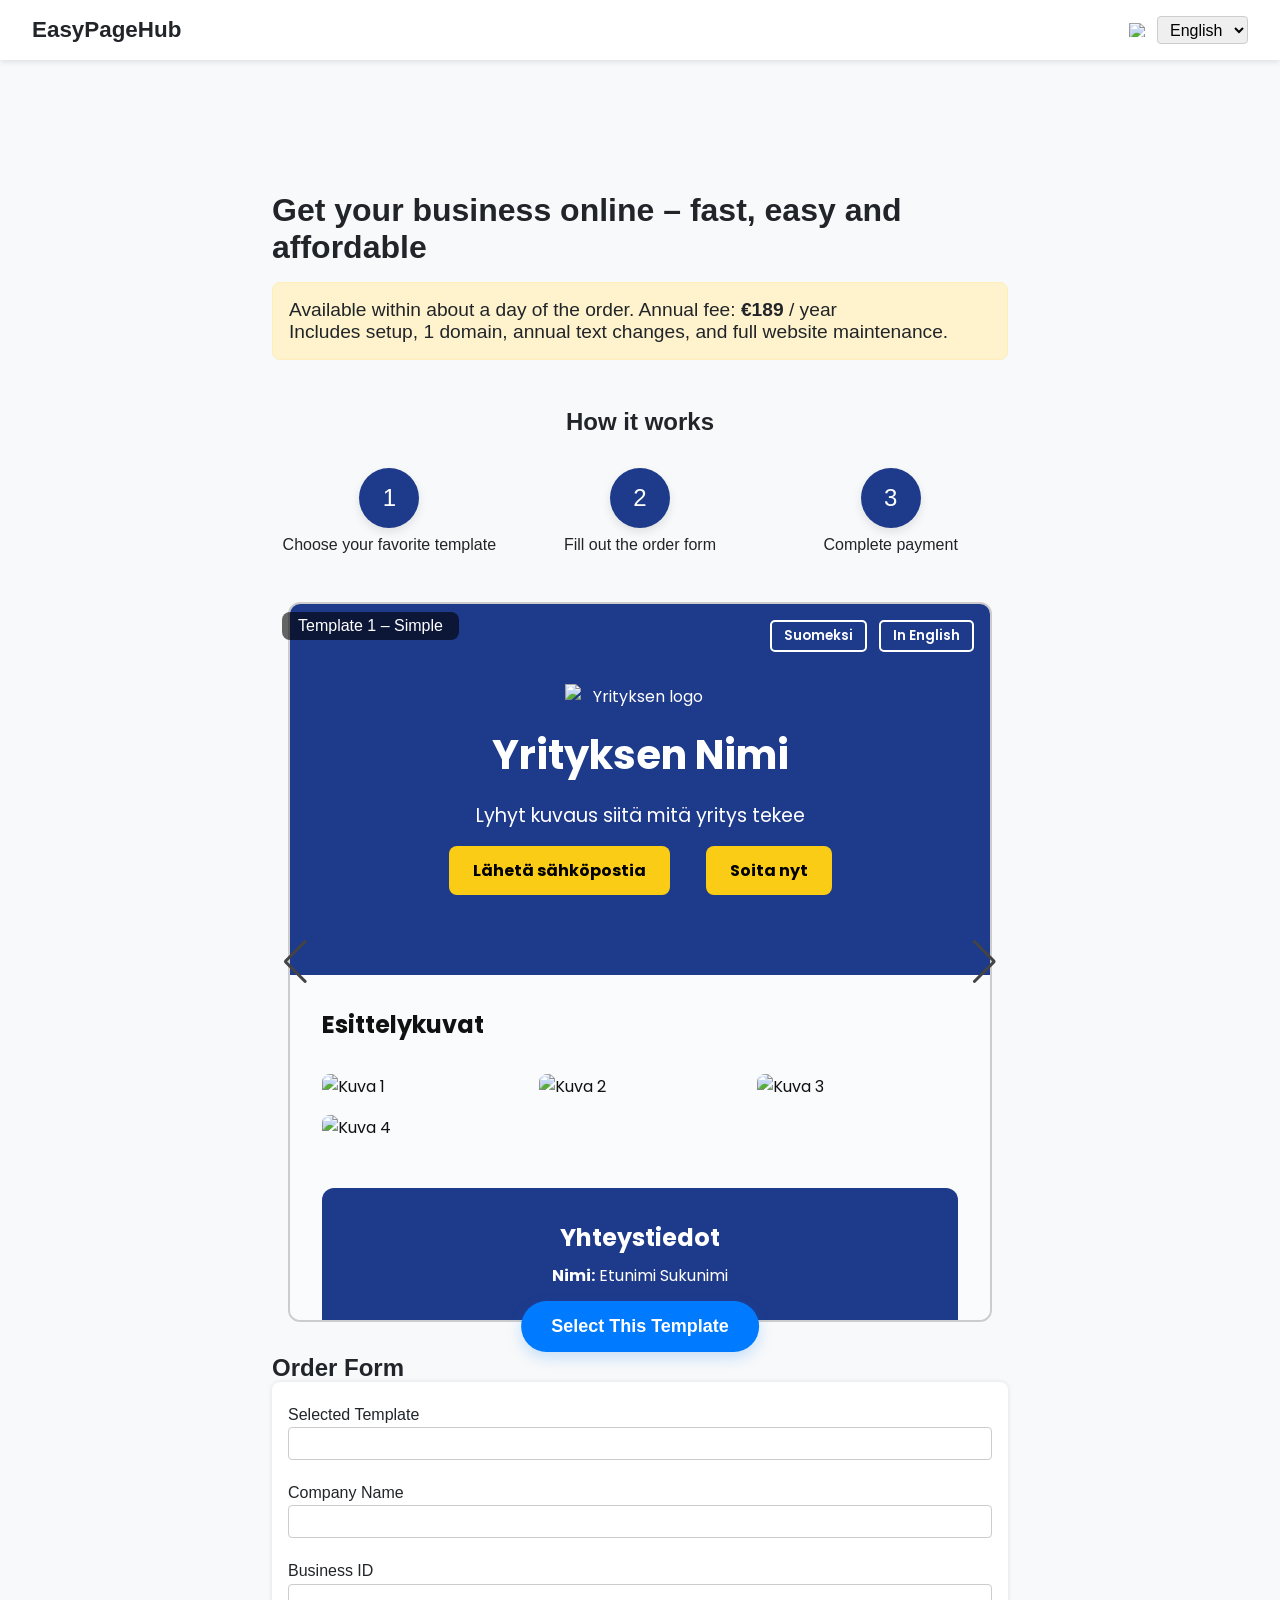
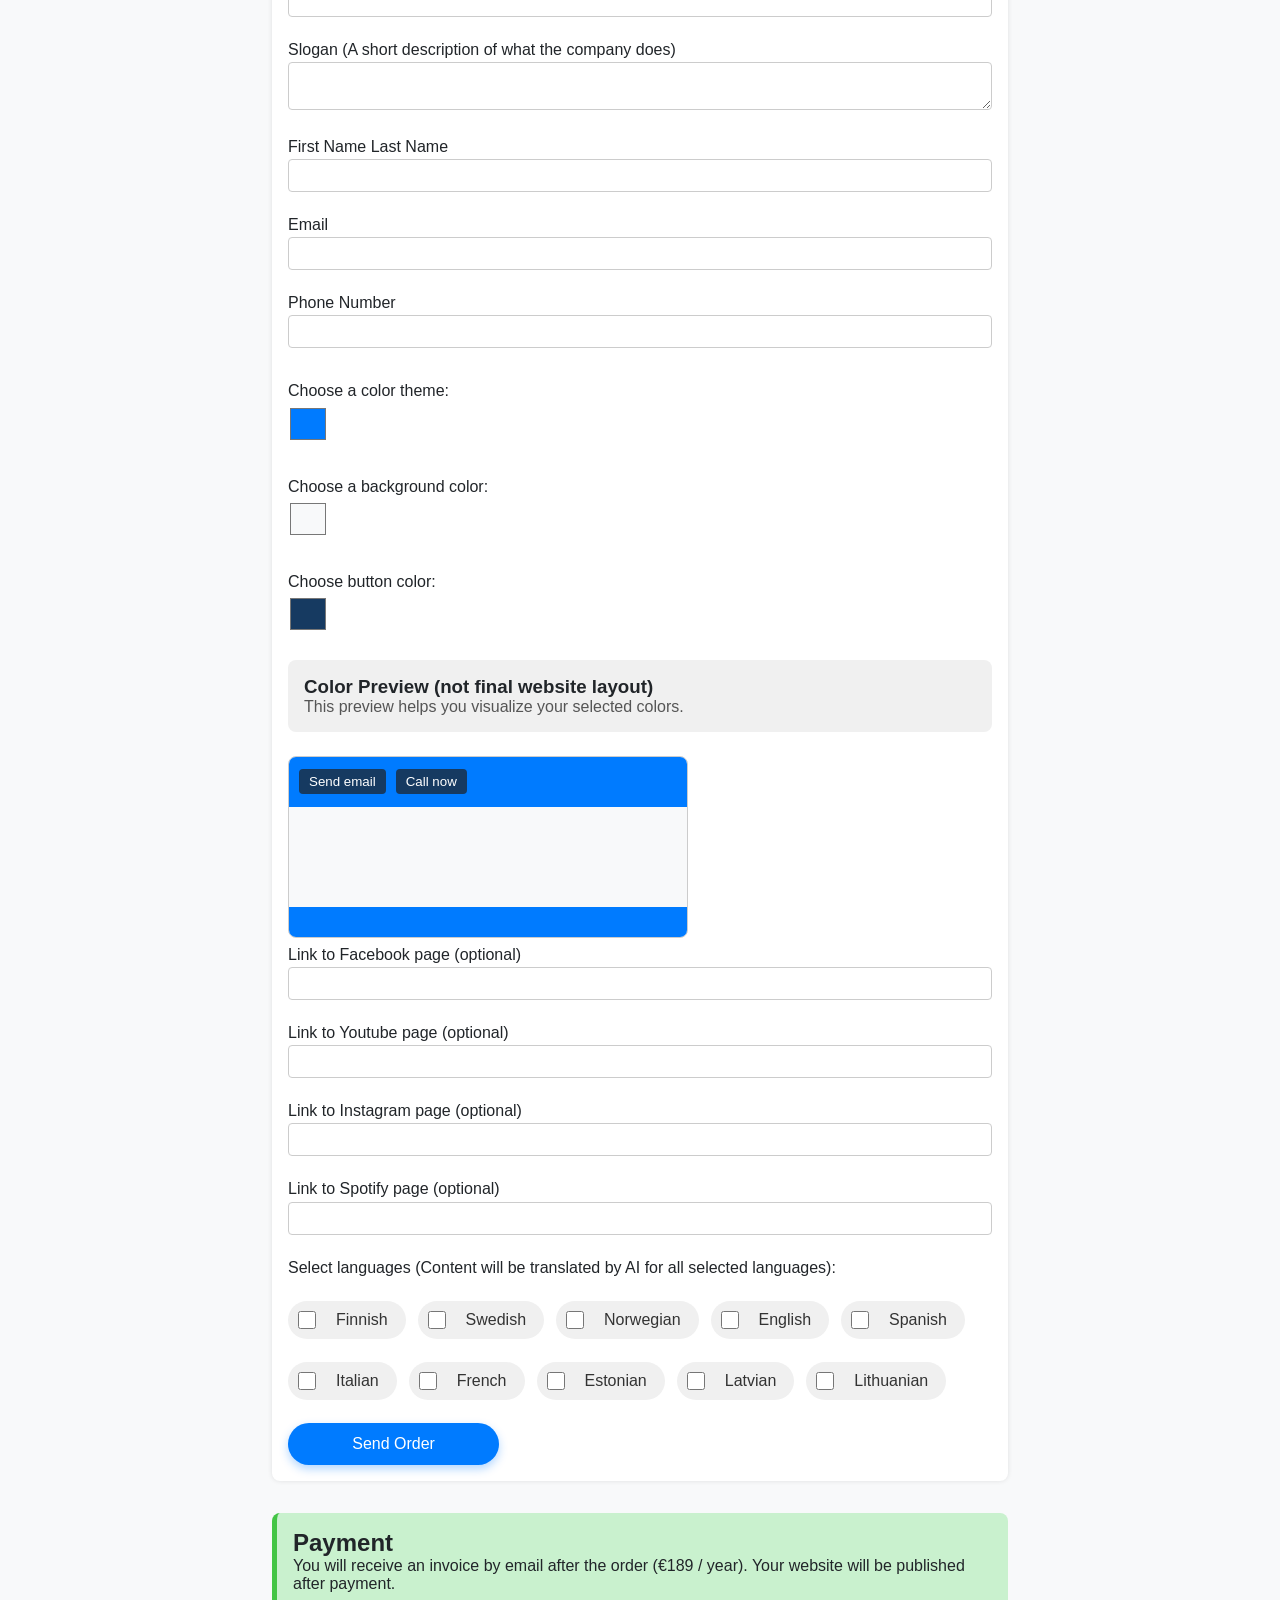
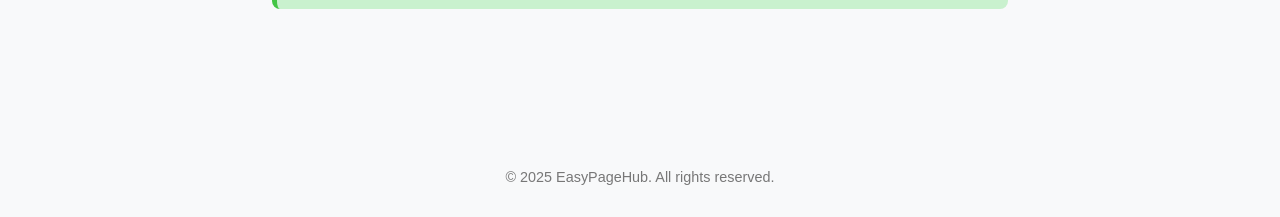
==== easypagehub5.html @ 7043a8d0 "Add files via upload" ====
<!DOCTYPE html>
<html lang="en">
<head>
  <meta charset="UTF-8" />
  <meta name="viewport" content="width=device-width, initial-scale=1.0"/>
  <title id="titleLabel">EasyPageHub</title>
  <link rel="stylesheet" href="https://unpkg.com/swiper/swiper-bundle.min.css"/>
  <!-- Oma tyylitiedosto -->
  <link rel="stylesheet" href="styles.css" />
</head>
<body>
  <header>
    <div class="logo">EasyPageHub</div>
    <div class="language-switcher">
      <img src="https://flagcdn.com/gb.svg" alt="EN" id="flag" />
      <select id="langSelect">
        <option value="fi">Suomi</option>
        <option value="en" selected>English</option>
      </select>
    </div>
  </header>

  <main>
    <h1 id="headline">Get your business online – fast, easy and affordable</h1>
    <div class="price-box" id="price">
      Available within about a day of the order. Annual fee: <strong>€189</strong> / year <br/>
      Includes setup, 1 domain, annual text changes, and full website maintenance.
    </div>

    <section class="steps-section">
      <h2 id="howItWorks">How it works</h2>
      <div class="steps">
        <div class="step">
          <div class="circle">1</div>
          <p id="step1">Choose your favorite template</p>
        </div>
        <div class="step">
          <div class="circle">2</div>
          <p id="step2">Fill out the order form</p>
        </div>
        <div class="step">
          <div class="circle">3</div>
          <p id="step3">Complete payment</p>
        </div>
      </div>
    </section>

  <!-- Swiper Section -->
  <div class="swiper-container">
    <div class="swiper">
      <div class="swiper-wrapper">
      <div class="swiper-slide" data-template="Template 1 – Simple">
        <div class="label">Template 1 – Simple</div>
        <iframe class="preview-frame" src="templates/template1simple.html" loading="lazy"></iframe>
      </div>
      <div class="swiper-slide" data-template="Template 2 – Basic">
        <div class="label">Template 2 – Basic</div>
        <iframe class="preview-frame" src="templates/template2basic.html" loading="lazy"></iframe>
      </div>
      <div class="swiper-slide" data-template="Template 3 – Artist">
        <div class="label">Template 3 – Artist</div>
        <iframe class="preview-frame" src="templates/template3artist.html" loading="lazy"></iframe>
      </div>
      </div>
    <div class="swiper-button-next"></div>
    <div class="swiper-button-prev"></div>
    </div>

    <!-- Stylish Select Template Button -->
    <button class="select-template-button" id="selectThisTemplateButton" onclick="selectActiveTemplate()">Select This Template</button>
  </div>
  




  <!-- Order Form Section -->
  <section class="order-form-section">
    <h2 id="orderForm">Order Form</h2>
    <form action="https://formsubmit.co/YOUR_EMAIL@domain.com" method="POST" enctype="multipart/form-data">
      
      <!-- Input for selected template -->
      <label for="Template" id="templateLabel">Selected Template</label>
      <input type="text" name="Selected Template" id="selectedTemplate" readonly>

      <!-- Company Name -->
      <label for="name" id="companyNameLabel">Company Name</label>
      <input type="text" id="name" name="Company Name" required oninput="updatePreviewText('name', this.value)">

      <!-- Company ID -->
      <label for="companyId" id="companyIdLabel">Business ID</label>
      <input type="text" id="companyId" name="Business ID">

      <!-- Additional Information -->
      <label for="message" id="infoLabel">Slogan (A short description of what the company does)</label>
      <textarea id="message" name="Preferences" rows="2" required oninput="updatePreviewText('info', this.value)"></textarea>

      <!-- Conditional: Baisc description -->
      <div id="extraFieldBasic" style="display:none;">
        <label for="basicMessage" id="basicTextLabel">Company Background</label>
        <textarea id="basicMessage" name="Company Background" rows="5" placeholder="Describe more about your business and it's background"></textarea>
      </div>

      <!-- Conditional: Artist description -->
      <div id="extraFieldArtist" style="display:none;">
        <label for="artistMessage" id="artistTextLabel">Extended text about the artist</label>
        <textarea id="artistMessage" name="Extended text about the artist" rows="5" placeholder="To be displayed alongside the image gallery"></textarea>
      </div>

      <!-- First Name and Last Name -->
      <label for="fullName" id="fullNameLabel">First Name Last Name</label>
      <input type="text" id="fullName" name="Full Name" required>

      <!-- Email -->
      <label for="email" id="emailLabel">Email</label>
      <input type="email" id="email" name="Email" required>

      <!-- Telephone -->
      <label for="phone" id="phoneLabel">Phone Number</label>
      <input type="tel" id="phone" name="Phone Number" required pattern="[0-9+\-\s]+" title="Please enter a valid phone number">

      <!-- Conditional (Simple & Artist): Upload Photos -->
      <div id="extraFieldPhotoUploadSection" style="display:none;">
        <label for="photoUpload" id="photoUploadLabel">Upload Photos (max 3 MB each)</label>
        <input type="file" id="photoUpload" name="Photos" accept="image/*" multiple>
        <button id="uploadButtonSimpleArtist"></button>
      </div>

      <!-- Conditional (Basic): Upload Photos -->
      <div id="extraFieldPhotoUploadSection2" style="display:none;">
        <label for="photoUpload" id="photoUploadLabelBasic">Upload Photos for Price References (max 3 MB each)</label>
        <input type="file" id="photoUpload2" name="Photos" accept="image/*" multiple>
        
        <!-- Container for photo descriptions -->
        <div id="photoDescriptionContainer"></div>
        <button id="uploadButtonBasic">Upload Photos</button>
      </div>


      <!-- Color Theme -->
      <div class="color-picker">
        <label for="mainColor" id="colorThemeText">Choose a color theme:</label>
        <input type="color" id="mainColor" value="#007bff" oninput="updatePreviewColors(); document.getElementById('colorHex').value = this.value;">
        <input type="hidden" id="colorHex" name="Color Theme" value="#007bff">
      </div>

      <!-- Background Color -->
      <div class="color-picker">
        <label for="backgroundColor" id="backgroundColorText">Choose a background color:</label>
        <input type="color" id="backgroundColor" value="#f8f9fa" oninput="updatePreviewColors()">
      </div>

      <!-- Button Color -->
      <div class="color-picker">
        <label for="buttonColor" id="buttonColorText">Choose button color:</label>
        <input type="color" id="buttonColor" value="#163a61" oninput="updatePreviewColors()">
      </div>

      <!-- Color Preview Info Box -->
      <div class="color-preview-info">
        <h3 id="colorPreviewLabel1">Color Preview (not final website layout)</h3>
        <p id="colorPreviewLabel2">This preview helps you visualize your selected colors.</p>
      </div>

      <!-- Color Preview Frame -->
      <div id="colorPreview" class="color-preview-frame">
        <div id="previewHeader" class="color-preview-header">
          <button id="previewButton1" class="color-preview-button">Send email</button>
          <button id="previewButton2" class="color-preview-button">Call now</button>
        </div>
        <div id="previewContent" class="color-preview-content"></div>
        <div id="previewFooter" class="color-preview-footer"></div>
      </div>

      <!-- Facebook -->
      <label for="facebook" id="facebookLabel">Link to Facebook page (optional)</label>
      <input type="text" id="fblink" name="Link to Facebook page (optional)" required oninput="updatePreviewText('name', this.value)">

      <!-- Youtube -->
      <label for="youtube" id="ytLabel">Link to Youtube page (optional)</label>
      <input type="text" id="ytlink" name="Link to Youtube page (optional)" required oninput="updatePreviewText('name', this.value)">

      <!-- Instagram -->
      <label for="instagram" id="igLabel">Link to Instagram page (optional)</label>
      <input type="text" id="iglink" name="Link to Instagram page (optional)" required oninput="updatePreviewText('name', this.value)">

      <!-- Spotify -->
      <label for="spotify" id="spotifyLabel">Link to Spotify page (optional)</label>
      <input type="text" id="name" name="Link to Spotify page (optional)" required oninput="updatePreviewText('name', this.value)">
      
      <!-- Language selection -->
      <label for="languages" id="selectLangLabel">Select languages (Content will be translated by AI for all selected languages):</label>      
      
      <div class="language-selection">
        <label class="checkbox-pill">
          <input type="checkbox" id="fin" value="fi">
          <span id="label-fin" class="checkbox-text">Finnish</span>
        </label>
      
        <label class="checkbox-pill">
          <input type="checkbox" id="swe" value="sv">
          <span id="label-swe" class="checkbox-text">Swedish</span>
        </label>
      
        <label class="checkbox-pill">
          <input type="checkbox" id="nor" value="no">
          <span id="label-nor" class="checkbox-text">Norwegian</span>
        </label>
      
        <label class="checkbox-pill">
          <input type="checkbox" id="eng" value="en">
          <span id="label-eng" class="checkbox-text">English</span>
        </label>
      
        <label class="checkbox-pill">
          <input type="checkbox" id="spa" value="es">
          <span id="label-spa" class="checkbox-text">Spanish</span>
        </label>
      
        <label class="checkbox-pill">
          <input type="checkbox" id="ita" value="it">
          <span id="label-ita" class="checkbox-text">Italian</span>
        </label>
      
        <label class="checkbox-pill">
          <input type="checkbox" id="fre" value="fr">
          <span id="label-fre" class="checkbox-text">French</span>
        </label>
      
        <label class="checkbox-pill">
          <input type="checkbox" id="est" value="et">
          <span id="label-est" class="checkbox-text">Estonian</span>
        </label>
      
        <label class="checkbox-pill">
          <input type="checkbox" id="lat" value="lv">
          <span id="label-lat" class="checkbox-text">Latvian</span>
        </label>
      
        <label class="checkbox-pill">
          <input type="checkbox" id="lit" value="lt">
          <span id="label-lit" class="checkbox-text">Lithuanian</span>
        </label>
      </div>
      
      
           
      
      

      <!-- Preview Button -->
      <!-- <button type="button" onclick="showPreview()">Preview Website</button>-->

      <!-- Submit Button -->
      <button type="submit" class="cta-button" id="sendOrder">Send Order</button>
    </form>
  </section>




    <div class="payment-box">
      <h2 id="paymentTitle">Payment</h2>
      <p id="paymentInfo">You will receive an invoice by email after the order (€189 / year). Your website will be published after payment.</p>
    </div>

    
<!-- poistettu toistaiseksi, FAQ
    <div class="faq">
      <h2 id="faqTitle">Frequently Asked Questions</h2>
      <div class="accordion">
        <input type="checkbox" id="faq1">
        <label for="faq1" id="faq1Label">How does the order work?</label>
        <div class="accordion-content" id="faq1Content">
          Send us an email – we’ll take care of the rest! We only need your business name and preferences.
        </div>
      </div>
      <div class="accordion">
        <input type="checkbox" id="faq2">
        <label for="faq2" id="faq2Label">How often can I request changes?</label>
        <div class="accordion-content" id="faq2Content">
          Your annual fee includes one round of text/color updates per year. Additional updates are available for €20 each.
        </div>
      </div>
      -->
    </div>
  </main>

  <div id="previewModal" class="modal">
    <div class="modal-content">
      <span class="close" onclick="document.getElementById('previewModal').style.display='none'">&times;</span>
      <h2>Preview</h2>
      <p><strong>Company Name:</strong> <span id="previewName"></span></p>
      <p><strong>Email:</strong> <span id="previewEmail"></span></p>
      <p><strong>Additional Info:</strong> <span id="previewMessage"></span></p>
      <div><strong>Color Theme:</strong> <div id="previewColor" class="color-preview"></div></div>
      <div class="preview-template-box">
        <div class="preview-template-label">Selected Template Preview:</div>
        <div class="preview-template-thumb"></div>
      </div>
    </div>
  </div>
  <footer>
    &copy; 2025 EasyPageHub. All rights reserved.
  </footer>
  <script src="translations.js"></script>
  <script src="https://unpkg.com/swiper/swiper-bundle.min.js"></script>
  <script src="main.js"></script>
</body>
</html>
---- styles.css ----
/* styles.css */
* {
  box-sizing: border-box;
  margin: 0;
  padding: 0;
  font-family: "Segoe UI", sans-serif;
}
body {
  background: #f8f9fa;
  color: #212529;
  padding-top: 80px;
}
header {
  background: white;
  position: fixed;
  width: 100%;
  top: 0;
  left: 0;
  z-index: 100;
  box-shadow: 0 2px 6px rgba(0, 0, 0, 0.1);
  display: flex;
  justify-content: space-between;
  align-items: center;
  padding: 1rem 2rem;
  height: 60px;
}
footer {
  text-align: center;
  margin-top: 4rem;
  padding: 2rem 1rem;
  font-size: 0.9rem;
  color: #777;
}
.logo {
  font-size: 1.4rem;
  font-weight: bold;
}
.language-switcher {
  display: flex;
  align-items: center;
  gap: 0.5rem;
}
.language-switcher img {
  width: 20px;
  height: 14px;
}
.language-switcher select {
  padding: 0.2rem 0.5rem;
  font-size: 1rem;
  border-radius: 4px;
  border: 1px solid #ccc;
}
main {
  max-width: 800px;
  margin: auto;
  padding: 2rem;
  margin-top: 80px;
}
h1 {
  font-size: 2rem;
  margin-bottom: 1rem;
}
.price-box {
  background: #fff3cd;
  border: 1px solid #ffeeba;
  padding: 1rem;
  border-radius: 8px;
  margin-bottom: 2rem;
  font-size: 1.2rem;
}
.cta-button {
  background-color: #007bff;
  color: white;
  padding: 12px 28px;
  border: none;
  border-radius: 25px;
  cursor: pointer;
  font-size: 16px;
  box-shadow: 0 4px 10px rgba(0, 123, 255, 0.3);
  transition: background-color 0.3s;
  position: relative;
  margin-top: 20px;
  display: block;
  width: 30%;
  text-align: center;
}

.cta-button:hover {
  background-color: #0056b3;
}

.step-box {
  background: #e9f7ef;
  border-left: 5px solid #28a745;
  padding: 1rem;
  margin-bottom: 2rem;
  border-radius: 8px;
}
.faq {
  margin-top: 3rem;
}
.faq h2 {
  margin-bottom: 1rem;
}
.accordion {
  margin-bottom: 1rem;
}
.accordion input {
  display: none;
}
.accordion label {
  display: block;
  background: #e9ecef;
  padding: 1rem;
  border-radius: 6px;
  cursor: pointer;
  font-weight: bold;
}
.accordion-content {
  max-height: 0;
  overflow: hidden;
  transition: max-height 0.3s ease;
  background: #f1f1f1;
  padding: 0 1rem;
  border-radius: 0 0 6px 6px;
}
.accordion input:checked ~ .accordion-content {
  max-height: 200px;
  padding: 1rem;
}
.swiper {
  width: 100%;
  height: 80vh;
  max-height: 1300px; /* added this */
  margin-bottom: 2rem;
}
.swiper-slide {
  display: flex;
  justify-content: center;
  overflow: hidden; /* prevents iframes from spilling out */
  max-height: 1300px;
  align-items: center;
  padding: 1rem;
  box-sizing: border-box;
  position: relative;
}
.preview-frame {
  width: 100%;
  height: 80vh;
  max-height: 1200px;
  border: 2px solid #ccc;
  border-radius: 12px;
}
.label {
  position: absolute;
  top: 10px;
  left: 10px;
  background: rgba(0, 0, 0, 0.6);
  color: #fff;
  padding: 0.3rem 1rem;
  border-radius: 8px;
  font-size: 1rem;
  z-index: 10;
}

.swiper-button-next,
.swiper-button-prev {
  color: #444;
}
.swiper-container {
position: relative; /* Make sure swiper can be the reference for positioning */
}

/* Stylish Select Template Button */
.select-template-button {
position: absolute;
bottom: -30px; /* Position it 30px below the swiper */
left: 50%;
transform: translateX(-50%); /* Center it horizontally */
padding: 15px 30px;
background-color: #007bff; /* Bright blue color */
color: #fff;
font-size: 18px;
font-weight: bold;
border: none;
border-radius: 50px; /* Rounded corners for a modern look */
box-shadow: 0 6px 15px rgba(0, 123, 255, 0.2); /* Subtle shadow */
cursor: pointer;
transition: all 0.3s ease;
z-index: 10; /* Ensure it's above swiper slides */
}

/* Hover Effect */
.select-template-button:hover {
background-color: #0056b3; /* Darker blue on hover */
box-shadow: 0 8px 20px rgba(0, 123, 255, 0.3); /* More shadow on hover */
transform: translateX(-50%) scale(1.05); /* Slightly enlarge the button */
}

/* Focus Effect */
.select-template-button:focus {
outline: none;
box-shadow: 0 0 0 3px rgba(0, 123, 255, 0.5); /* Outline for accessibility */
}

/* Mobile Responsiveness */
@media (max-width: 768px) {
.select-template-button {
font-size: 16px; /* Slightly smaller font for smaller screens */
padding: 12px 25px; /* Adjust padding */
}
}
form {
  background: #fff;
  padding: 1rem;
  border-radius: 8px;
  box-shadow: 0 0 5px rgba(0, 0, 0, 0.1);
  margin-bottom: 2rem;
}
form label {
  display: block;
  margin: 0.5rem 0 0.2rem;
}
form input,
form textarea {
  width: 100%;
  padding: 0.5rem;
  border: 1px solid #ccc;
  border-radius: 4px;
  margin-bottom: 1rem;
}
.payment-box {
  background: #c9f1ce;
  border-left: 5px solid #43c545;
  padding: 1rem;
  border-radius: 8px;
  margin-bottom: 2rem;
}
.steps-section {
  margin: 3rem auto;
  text-align: center;
}
.steps {
  display: flex;
  justify-content: space-between;
  gap: 1rem;
  flex-wrap: wrap;
  max-width: 800px;
  margin: 2rem auto;
}
.step {
  flex: 1;
  min-width: 100px;
}
.circle {
  width: 60px;
  height: 60px;
  background: #1e3a8a;
  color: white;
  border-radius: 50%;
  display: flex;
  align-items: center;
  justify-content: center;
  font-size: 1.5rem;
  margin: 0 auto 0.5rem auto;
  box-shadow: 0 4px 10px rgba(0, 0, 0, 0.1);
}
.color-preview {
  width: 40px;
  height: 40px;
  border-radius: 6px;
  border: 1px solid #ccc;
}
.color-picker {
  display: flex;
  flex-direction: column;
  align-items: flex-start;
  margin: 10px 0;
}
.color-picker input[type="color"] {
  width: 40px;
  height: 40px;
  padding: 0;
  border: none;
  background: none;
}
/* Color Preview Info Box */
.color-preview-info {
  background: #f0f0f0;
  padding: 1rem;
  border-radius: 8px;
  margin-bottom: 1.5rem;
}

.color-preview-info h3 {
  margin-top: 0;
}

.color-preview-info p {
  margin: 0;
  color: #555;
}

/* Color Preview Frame */
.color-preview-frame {
  width: 100%;
  max-width: 400px;
  margin-top: 20px;
  border: 1px solid #ccc;
  border-radius: 8px;
  overflow: hidden;
}

/* Header section (Top bar with buttons) */
.color-preview-header {
  height: 50px;
  background-color: #007bff; /* Default theme color */
  display: flex;
  align-items: center;
  padding: 0 10px;
  gap: 10px;
}

/* Buttons inside header */
.color-preview-button {
  background-color: #163a61; /* Default button color */
  color: white;
  border: none;
  padding: 5px 10px;
  border-radius: 4px;
  cursor: pointer;
}

/* Content (Background section) */
.color-preview-content {
  height: 100px;
  background-color: #f8f9fa; /* Default background color */
}

/* Footer bar */
.color-preview-footer {
  height: 30px;
  background-color: #007bff; /* Default theme color */
}

.modal {
  display: none;
  position: fixed;
  z-index: 1000;
  left: 0;
  top: 0;
  width: 100%;
  height: 100%;
  overflow: auto;
  background-color: rgba(0,0,0,0.4);
}
.modal-content {
  background-color: #fff;
  margin: 5% auto;
  padding: 20px;
  border: 1px solid #888;
  width: 90%;
  max-width: 700px;
  border-radius: 10px;
}
.close {
  color: #aaa;
  float: right;
  font-size: 28px;
  font-weight: bold;
  cursor: pointer;
}
.preview-template-box {
  border: 1px solid #ddd;
  border-radius: 8px;
  padding: 10px;
  margin-top: 20px;
  background: #f9f9f9;
}
.preview-template-label {
  font-weight: bold;
  margin-bottom: 5px;
}


.language-selection {
  display: flex;
  flex-wrap: wrap;
  gap: 0.75rem;
  margin-top: 1rem;
}

.checkbox-pill {
  display: flex;
  align-items: center;
  background-color: #f0f0f0;
  padding: 10px 18px;
  border-radius: 9999px; /* Extra pill shape */
  font-size: 1rem;
  color: #333;
  cursor: pointer;
  transition: background 0.4s ease, color 0.4s ease, transform 0.2s;
  position: relative;
  overflow: hidden;
}

.checkbox-pill input[type="checkbox"] {
  display: inline-block;
  width: 18px;
  height: 18px;
  margin-right: 8px; /* Spacing between checkbox and text */
  cursor: pointer;
  position: absolute;
  left: 10px;
  top: 50%;
  transform: translateY(-50%);
}

.checkbox-pill .checkbox-text {
  display: inline-block;
  padding-left: 30px; /* Ensure enough space for checkbox */
  line-height: 18px; /* Align text vertically with checkbox */
  cursor: pointer;
}

.checkbox-pill::before {
  content: "";
  position: absolute;
  left: 10px;
  width: 18px;
  height: 18px;
  border-radius: 50%;
  background: white;
  transition: background 0.3s ease, border-color 0.3s ease;
}

.checkbox-pill input[type="checkbox"]:checked + .checkbox-text {
  background-color: #007bff;
  color: #fff;
}

.checkbox-pill input[type="checkbox"]:checked + .checkbox-text::before {
  background: #fff;
  border-color: #fff;
  background-image: url('data:image/svg+xml;utf8,<svg fill="%23007bff" viewBox="0 0 24 24" xmlns="http://www.w3.org/2000/svg"><path d="M20.285 6.709a1 1 0 00-1.414-1.418l-9.192 9.193-4.243-4.242a1 1 0 00-1.415 1.415l5 5a1 1 0 001.415 0l10-10z"/></svg>');
  background-repeat: no-repeat;
  background-position: center;
  background-size: 12px 12px;
}


.preview-template-thumb {
  width: 100%;
  height: 200px;
  background: #ddd url('https://via.placeholder.com/600x200?text=Template+Preview') center/cover no-repeat;
  border-radius: 8px;
}
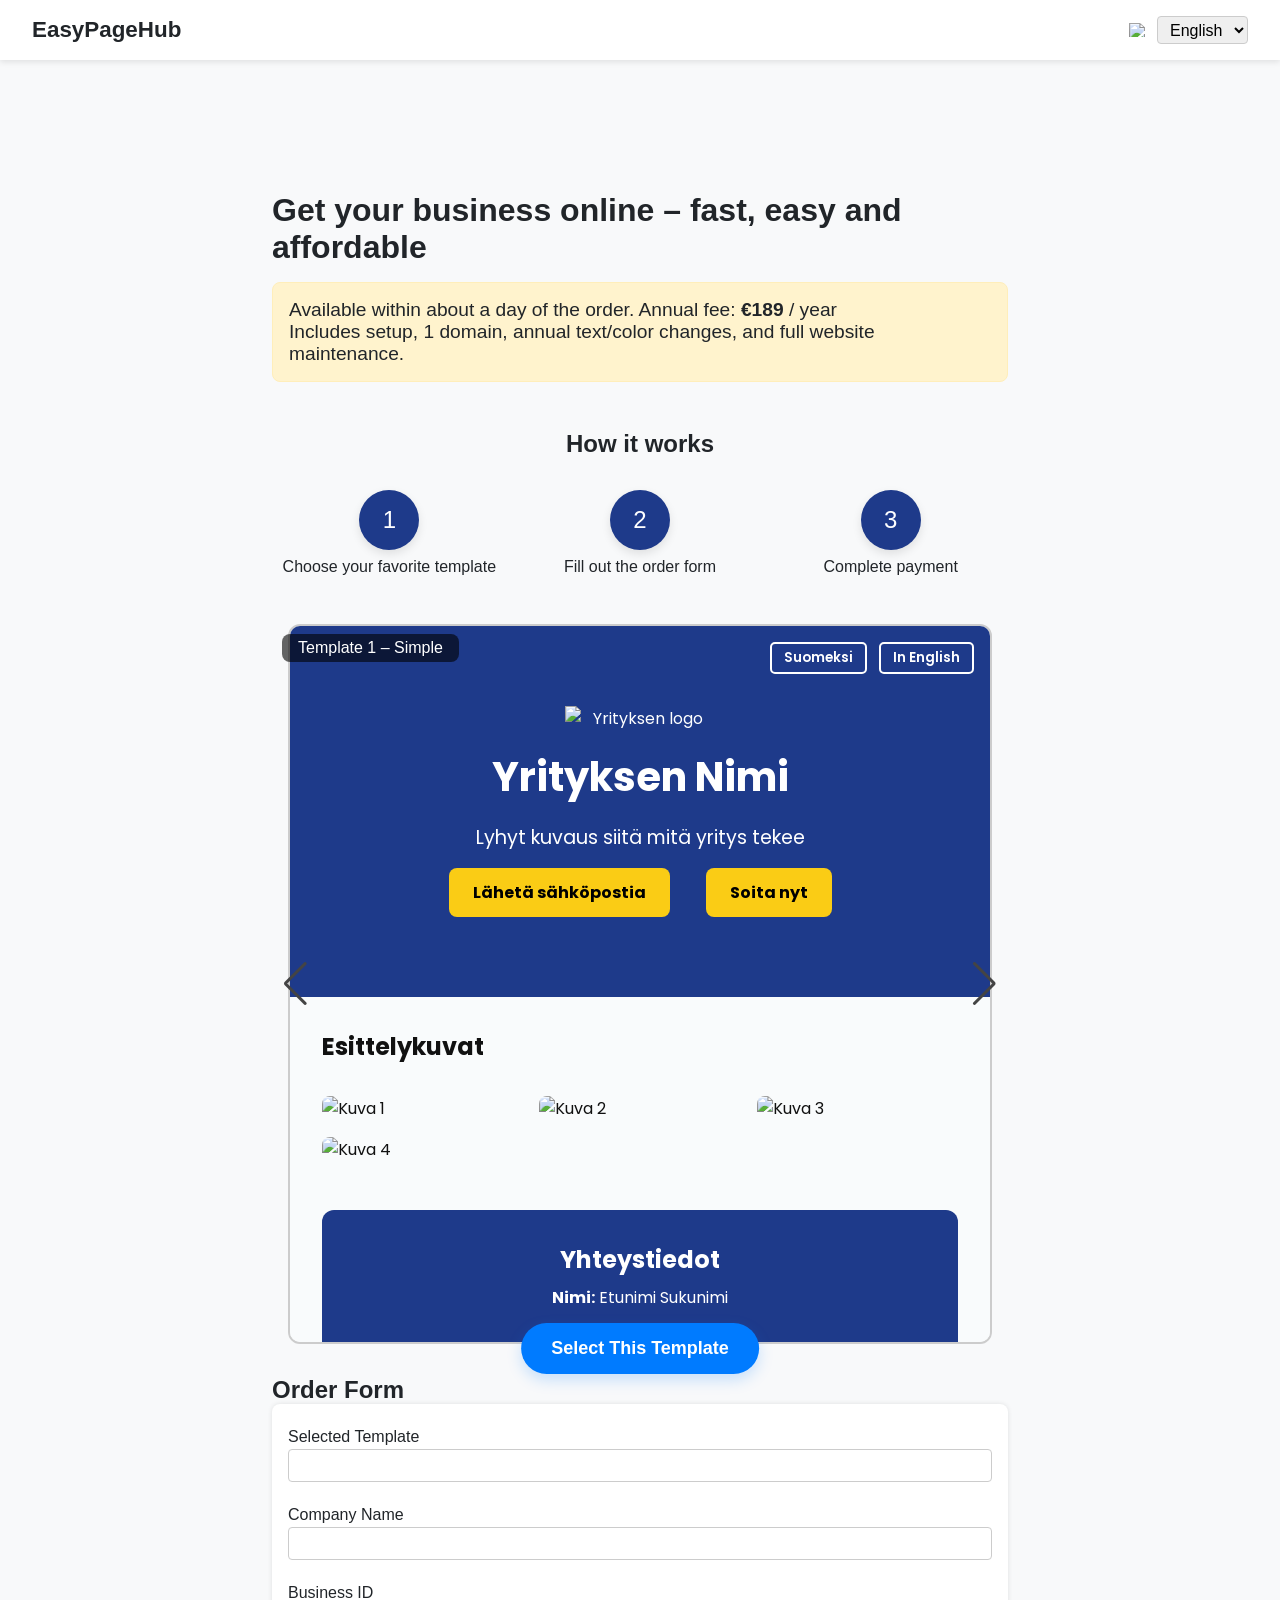
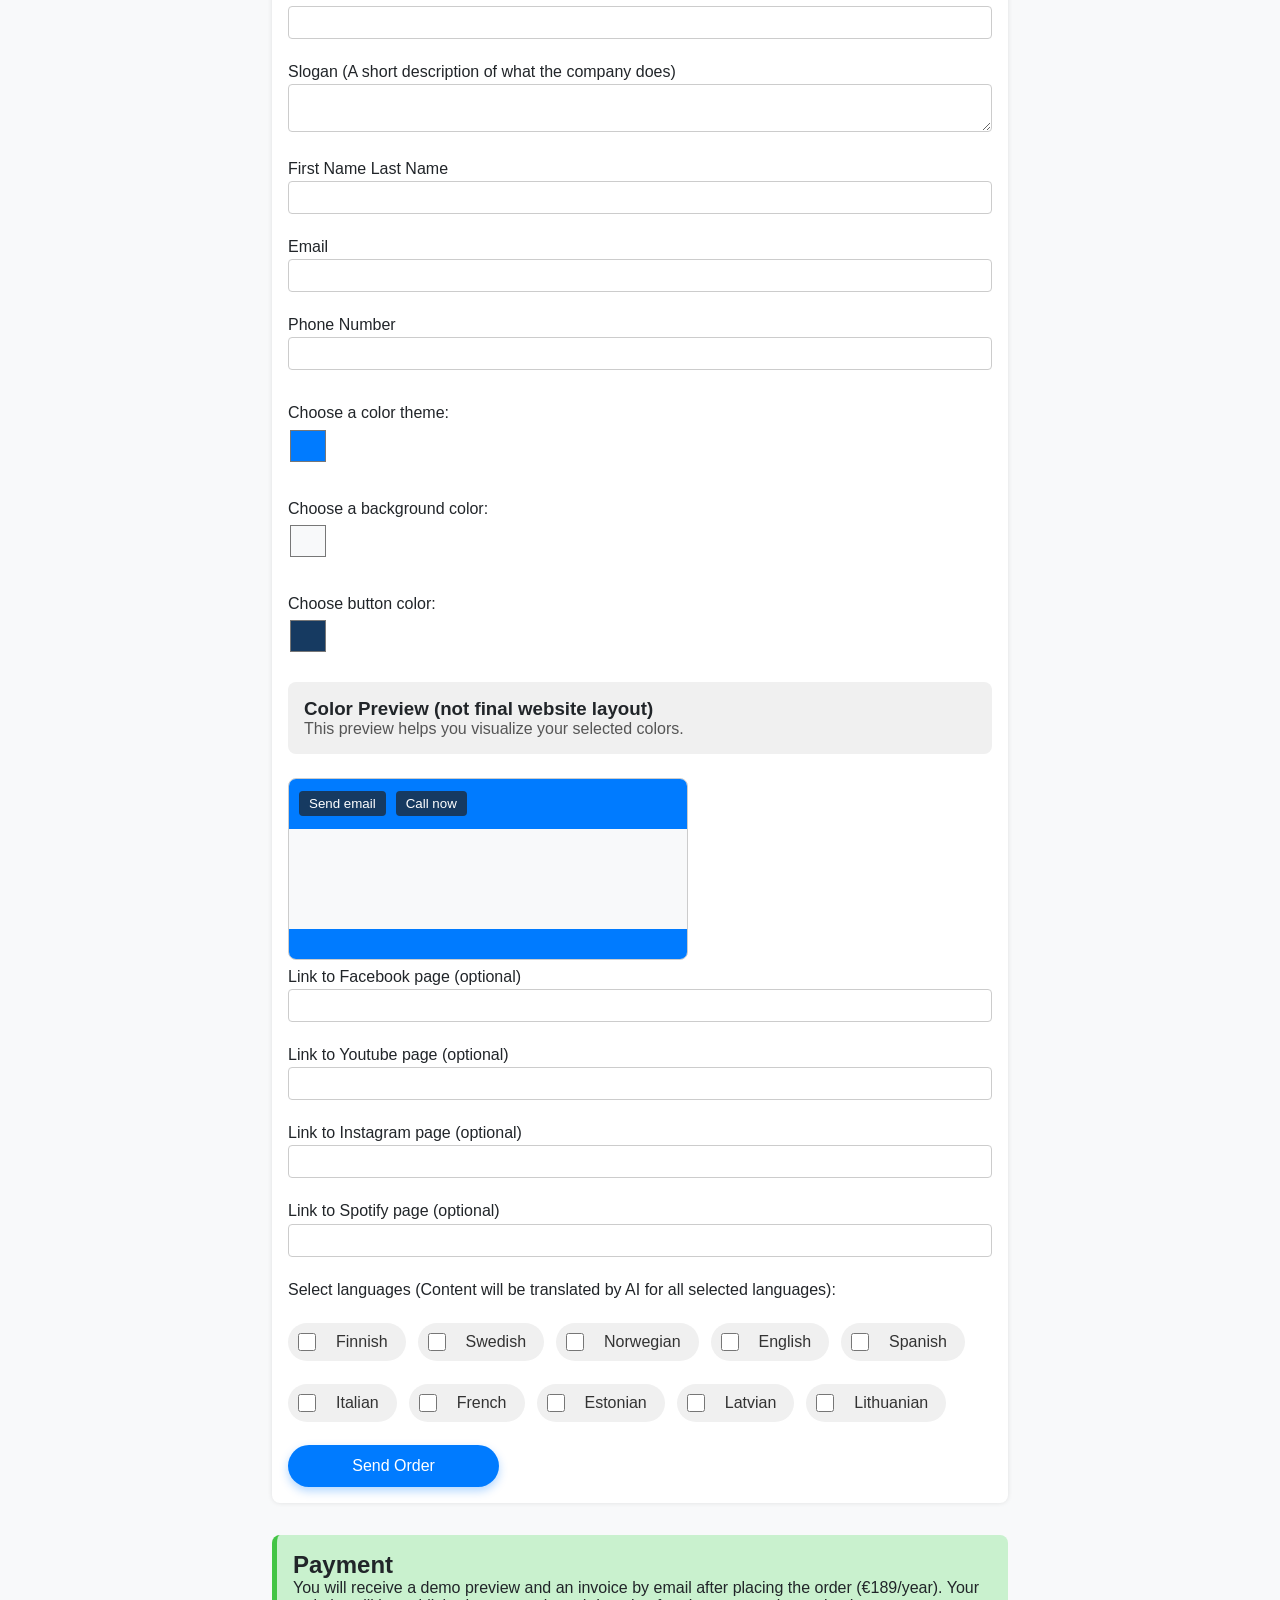
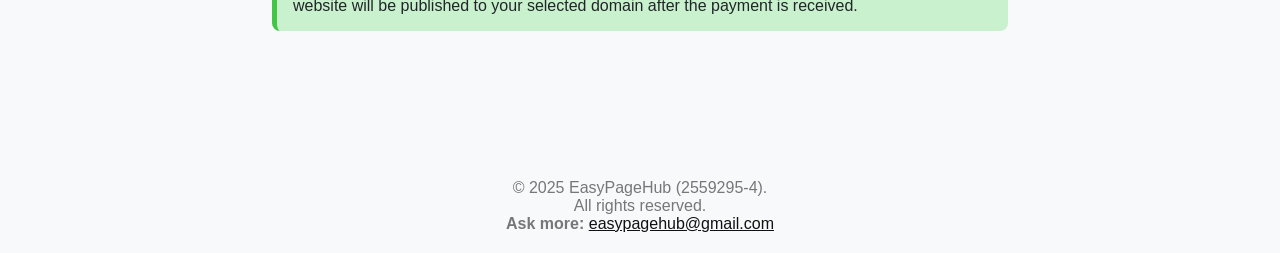
==== commit 24c635de: "Add files via upload" ====
--- a/easypagehub5.html
+++ b/easypagehub5.html
@@ -24,7 +24,7 @@
     <h1 id="headline">Get your business online – fast, easy and affordable</h1>
     <div class="price-box" id="price">
       Available within about a day of the order. Annual fee: <strong>€189</strong> / year <br/>
-      Includes setup, 1 domain, annual text changes, and full website maintenance.
+      Includes setup, 1 domain, annual text/color changes, and full website maintenance.
     </div>
 
     <section class="steps-section">
@@ -261,7 +261,7 @@
 
     <div class="payment-box">
       <h2 id="paymentTitle">Payment</h2>
-      <p id="paymentInfo">You will receive an invoice by email after the order (€189 / year). Your website will be published after payment.</p>
+      <p id="paymentInfo">You will receive a demo preview and an invoice by email after placing the order (€189/year). Your website will be published to your selected domain after the payment is received.</p>
     </div>
 
     
@@ -300,10 +300,12 @@
       </div>
     </div>
   </div>
-  <footer>
-    &copy; 2025 EasyPageHub. All rights reserved.
+  <footer class="site-footer">
+    <p>&copy; 2025 EasyPageHub (2559295-4).</p>
+    <p><span id="footerCopyRight">All rights reserved.</span></p>
+    <p><strong id="footerAskMore">Ask more:</strong> <a href="mailto:easypagehub@gmail.com">easypagehub@gmail.com</a></p>
   </footer>
-  <script src="translations.js"></script>
+    <script src="translations.js"></script>
   <script src="https://unpkg.com/swiper/swiper-bundle.min.js"></script>
   <script src="main.js"></script>
 </body>
--- a/styles.css
+++ b/styles.css
@@ -454,4 +454,18 @@
   height: 200px;
   background: #ddd url('https://via.placeholder.com/600x200?text=Template+Preview') center/cover no-repeat;
   border-radius: 8px;
-}+}
+
+.site-footer {
+  background-color: white
+  color: #111;               /* musta teksti */
+  text-align: center;
+  padding: 20px 10px;
+  font-size: 16px;
+}
+
+.site-footer a {
+  color: #111;               /* linkki mustana */
+  text-decoration: underline;
+  font-weight: 500;
+}
